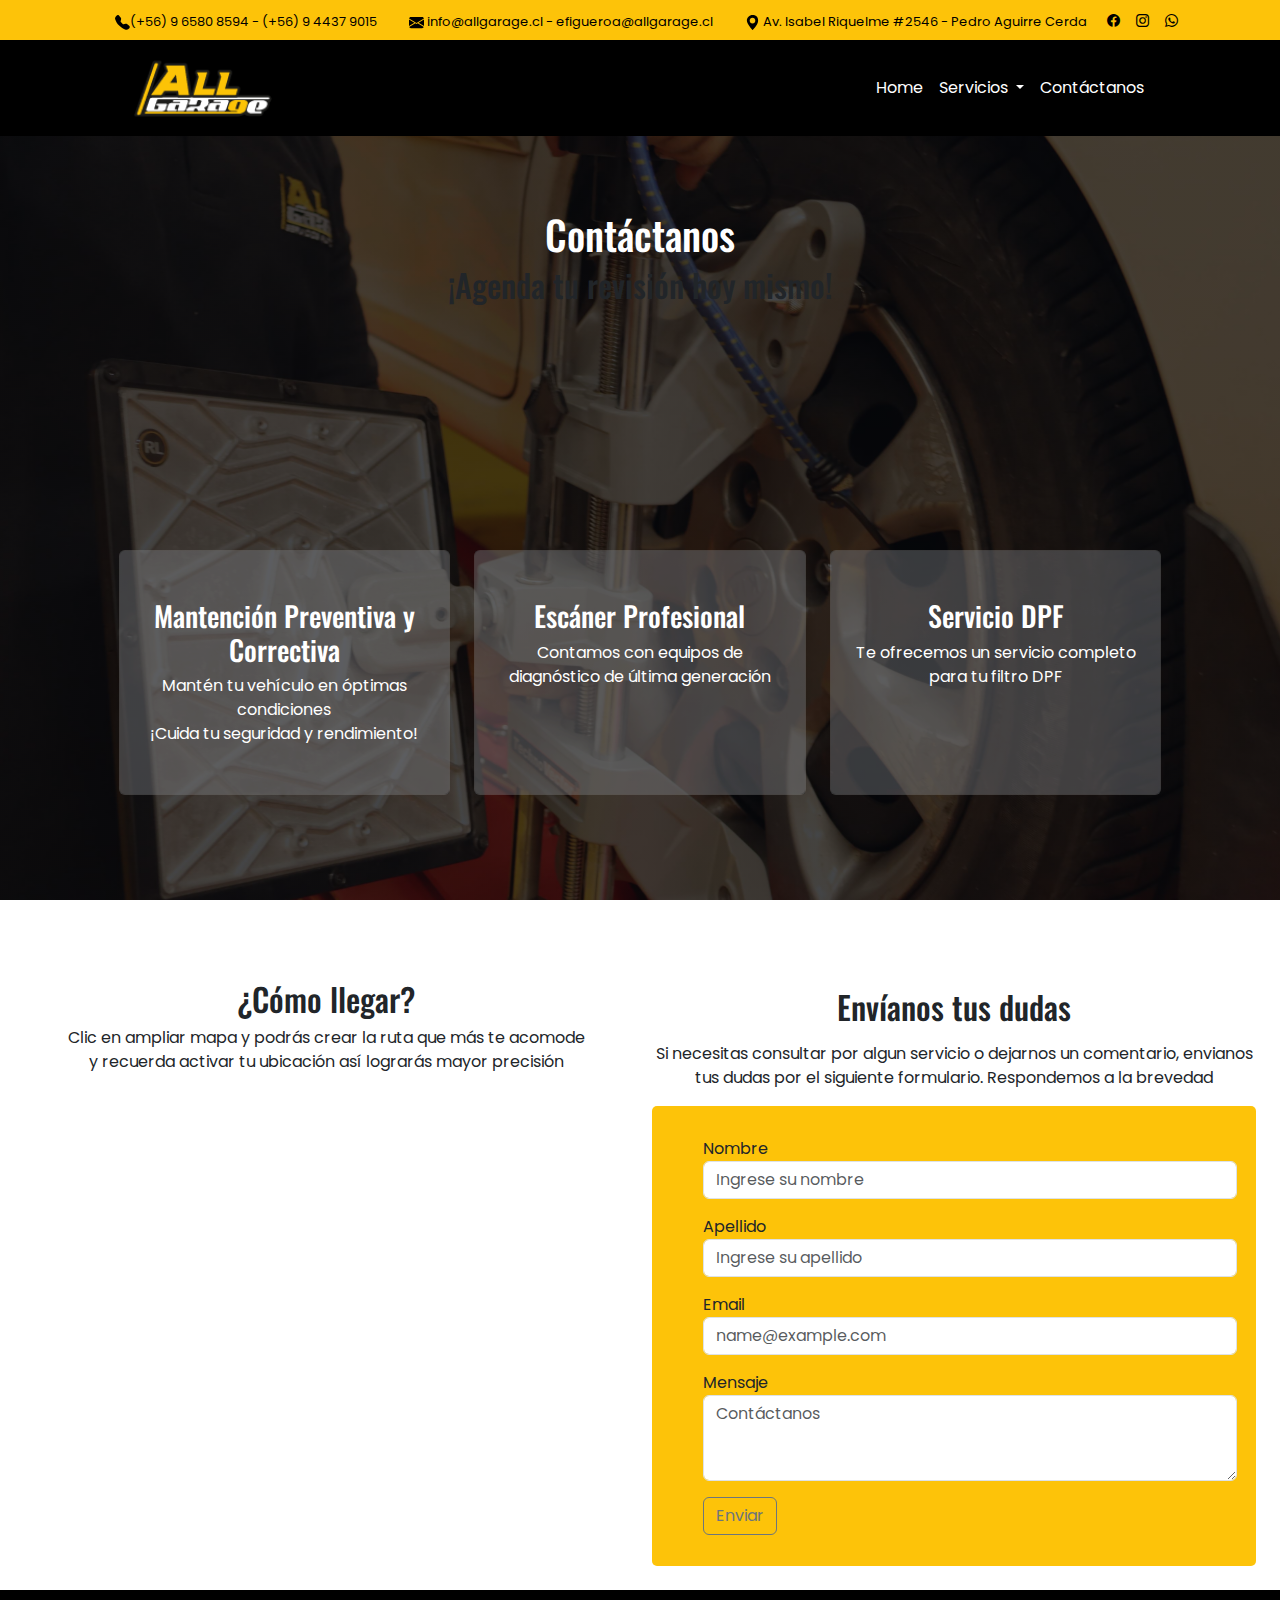
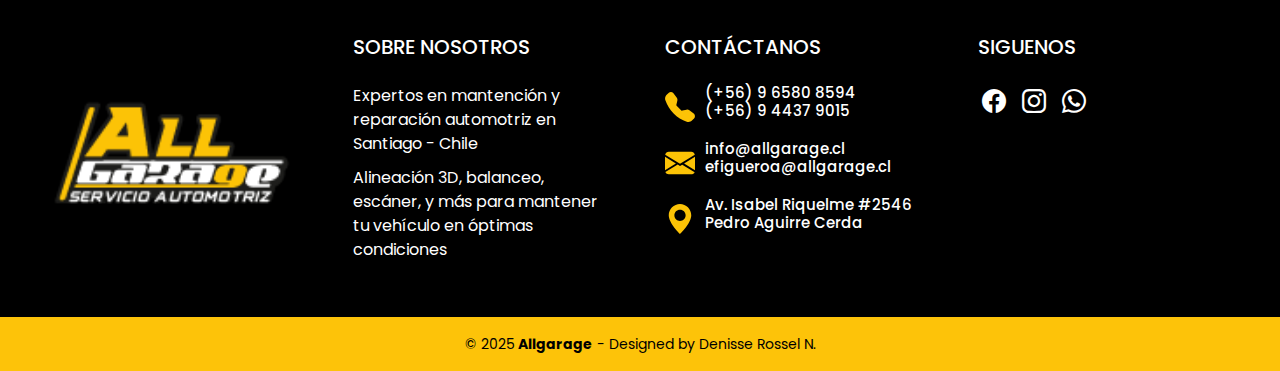
==== contacto.html @ 76bb27d2 "Subiendo nuevo proyecto de Allgarage" ====
<!DOCTYPE html>
<html lang="en">
<head>
    <meta charset="UTF-8">
    <meta name="viewport" content="width=device-width, initial-scale=1.0">
    <title>Contáctanos</title>
    <link rel="icon" type="img.png" href="assets/img/Allgarage_favicon.svg">
    <meta name="author" content="AllGarage">
    <meta name="description" content="Allgarage taller mecánico automotriz ubicado en Santiago">
    <!-- Google Tag Manager -->
<script>(function(w,d,s,l,i){w[l]=w[l]||[];w[l].push({'gtm.start':
  new Date().getTime(),event:'gtm.js'});var f=d.getElementsByTagName(s)[0],
  j=d.createElement(s),dl=l!='dataLayer'?'&l='+l:'';j.async=true;j.src=
  'https://www.googletagmanager.com/gtm.js?id='+i+dl;f.parentNode.insertBefore(j,f);
  })(window,document,'script','dataLayer','GTM-NKWW4ZCL');</script>
  <!-- End Google Tag Manager -->
    <link href="https://cdn.jsdelivr.net/npm/bootstrap@5.3.3/dist/css/bootstrap.min.css" rel="stylesheet" integrity="sha384-QWTKZyjpPEjISv5WaRU9OFeRpok6YctnYmDr5pNlyT2bRjXh0JMhjY6hW+ALEwIH" crossorigin="anonymous">
    <link href="assets/css/bootstrap.css">
    <link rel="stylesheet" href="assets/css/main.css">
    <link rel="stylesheet" href="assets/css/mediaQuerie.Tablet.css">
    <link rel="stylesheet" href="assets/css/mediaQuerie.movil.css">
    <link rel="stylesheet" href="assets/css/bootstrap.min.css">
    <link href="https://cdn.jsdelivr.net/npm/bootstrap@5.3.2/dist/css/bootstrap.min.css" rel="stylesheet" integrity="sha384-T3c6CoIi6uLrA9TneNEoa7RxnatzjcDSCmG1MXxSR1GAsXEV/Dwwykc2MPK8M2HN" crossorigin="anonymous">
    <script src="https://cdn.jsdelivr.net/npm/bootstrap@5.3.2/dist/js/bootstrap.bundle.min.js" integrity="sha384-C6RzsynM9kWDrMNeT87bh95OGNyZPhcTNXj1NW7RuBCsyN/o0jlpcV8Qyq46cDfL" crossorigin="anonymous"></script>
    <link rel="stylesheet" href="https://cdn.jsdelivr.net/npm/bootstrap-icons@1.11.3/font/bootstrap-icons.min.css">
    <meta name="keywords" class="Servicio automotriz, ofrecemos Limpieza de DPF, Alineación 3D y Balanceo, Reprogramación ECU o Chiptuning chip tuning, Scaner profesional, entre otros.">
    <link rel="stylesheet" href="assets/php/src/PHPMailer.php">
  <!-- Google tag (gtag.js) -->
<script async src="https://www.googletagmanager.com/gtag/js?id=G-WPNHR7C08N"></script>
<script>
  window.dataLayer = window.dataLayer || [];
  function gtag(){dataLayer.push(arguments);}
  gtag('js', new Date());

  gtag('config', 'G-WPNHR7C08N');
</script>
  </head>
  
<body>
  <!-- Google Tag Manager (noscript) -->
<noscript><iframe src="https://www.googletagmanager.com/ns.html?id=GTM-NKWW4ZCL"
  height="0" width="0" style="display:none;visibility:hidden"></iframe></noscript>
  <!-- End Google Tag Manager (noscript) -->
    <!----------------------------------------------------NAVBAR-->
<div class="container_nav fixed-top">

  <div class="B-top-item d-none d-md-none d-xl-block d-xxl-block">

    <ul class="nav justify-content-center">
      <li class="nav-item mt-1">
        <a class="nav-link" aria-current="page">
          <img src="assets/img/telephone-fillB.svg" alt="telefono">(+56) 9 6580 8594 - (+56) 9 4437 9015</a>
      </li>
      <li class="nav-item mt-1">
        <a class="nav-link">
          <img src="assets/img/envelope-fillB.svg" alt="correo">
        info@allgarage.cl - efigueroa@allgarage.cl</a>
      </li>
      <li class="nav-item mt-1">
        <a class="nav-link" href="https://maps.app.goo.gl/nW23fuXkYEYeWGDw7" rel="noopener" target="_blank">
          <img src="assets/img/geo-alt-fillB.svg" alt="Ubicación">
        Av. Isabel Riquelme #2546 - Pedro Aguirre Cerda</a>
      </li>
      <li class="nav-item mt-2">

          <a href="https://www.facebook.com/profile.php?id=61557635230099" class="bi-facebook m-1" alt="logo facebook" rel="noopener" target="_blank"></a>
          <a href="https://www.instagram.com/allgarage.cl/" target="_blank" class="bi-instagram m-2" alt="logo instagram" rel="noopener"></a>
          <a href="https://api.whatsapp.com/send?phone=56965808594&text=Hola,%20necesito%20ser%20contactado." rel="noopener" target="_blank" class="bi-whatsapp m-1" alt="logo whatsapp"></a>

      </li>
    </ul>

  </div>
  
    <nav class="navbar navbar-expand-lg" data-bs-theme="dark">

          <a class="navbar-brand" href="/">
          <img src="assets/img/Allgarage-web1.png" alt="logo AllGarage">
          </a>
          <button class="navbar-toggler" type="button" data-bs-toggle="collapse" data-bs-target="#navbarSupportedContent" aria-controls="navbarSupportedContent" aria-expanded="false" aria-label="Toggle navigation">
            <span class="navbar-toggler-icon"></span>
          </button>

          <div class="collapse navbar-collapse" id="navbarSupportedContent">
            <ul class="navbar-nav ms-md-auto mb-2 mb-lg-0">
              <li class="nav-item">
                <a class="nav-link active" text-warning aria-current="page" href="/">Home</a>
              </li>

              <li class="nav-item dropdown"> 
                <a class="nav-link active dropdown-toggle" href="" role="button" data-bs-toggle="dropdown" aria-expanded="false">
                 Servicios
                </a> 
                <ul class="dropdown-menu">
                 <li><a class="dropdown-item" href="servicio-dpf">Servicio DPF</a></li>
                 <li><a class="dropdown-item" href="servicio-reprogramacion-ecu">Reprogramación ECU</a></li>
                 <li><a class="dropdown-item" href="diagnostico-con-escaner-profesional-multimarcas">Escáner Profesional</a></li>
                 <li><a class="dropdown-item" href="balanceo-y-alineacion">Balanceo y Alineación</a></li>
                </ul>
              </li>
             
              <li class="nav-item">
                <a class="nav-link active" aria-current="page" href="contacto">Contáctanos</a>
              </li>
            </ul>
          </div>

    </nav>
</div>

<!-------------------------------------------------------HERO SECTION-->

<header class="headerCONT">

  <main id="headerTOP_Cont" class="d-flex flex-column align-items-center">

    <div class="InfoTOP_Cont">
      <div class="txt_head_Cont">
        <h1 class="text-white">Contáctanos</h1>
        <h2>¡Agenda tu revisión hoy mismo!</h2>
      </div>
    </div>
  
    <div class="InfoCARD_Cont row justify-content-center col-12 col-md-10">

        <div class="col-lg-4 col-md-12 mb-3 d-flex justify-content-center">
          <div class="card bg-light bg-opacity-25 w-100">
            <div class="card-body text-bg-dark py-5">
              <h3 class="card-title">Mantención Preventiva y Correctiva</h3>
              <p class="card-text">Mantén tu vehículo en óptimas condiciones <br> ¡Cuida tu seguridad y rendimiento! </p>
            </div>
          </div>
        </div>
    
        <div class="col-lg-4 col-md-12 mb-3 d-flex justify-content-center">
          <div class="card bg-light bg-opacity-25 w-100">
            <div class="card-body text-bg-dark py-5">
              <h3 class="card-title">Escáner Profesional</h3>
              <p class="card-text">Contamos con equipos de diagnóstico de última generación</p>
            </div>
          </div>
        </div>
    
        <div class="col-lg-4 col-md-12 mb-3 d-flex justify-content-center">
          <div class="card bg-light bg-opacity-25 w-100">
            <div class="card-body text-bg-dark py-5">
              <h3 class="card-title">Servicio DPF</h3>
              <p class="card-text">Te ofrecemos un servicio completo para tu filtro DPF</p>
            </div>
          </div>
        </div>

    </div>

  </main>

</header>

<!----------------------------------------------------------------------------------------UBICACIÓN-->
<section class="pt-5">
    <div id="Ubicacion" class="m-4">
    
         <div class="container_section">
            <div class="row">
    
                <div class="col-md-6 col-sm-12">
                  <div class="container-maps">
                    <h2 class="text-center my-2">¿Cómo llegar?</h2>
                    <p class="text-center">Clic en ampliar mapa y podrás crear la ruta que más te acomode <br>
                    y recuerda activar tu ubicación así lograrás mayor precisión</p>
                    <div class="maps p-3">
                      <iframe src="https://www.google.com/maps/embed?pb=!1m18!1m12!1m3!1d3327.9351817216716!2d-70.67216572426241!3d-33.47703829887447!2m3!1f0!2f0!3f0!3m2!1i1024!2i768!4f13.1!3m3!1m2!1s0x9662c5004976fbad%3A0x43232a59af3c71b3!2sAllgarage!5e0!3m2!1ses-419!2scl!4v1740490247989!5m2!1ses-419!2scl" width="100%" height="400" style="border:0;" allowfullscreen="" loading="lazy" referrerpolicy="no-referrer-when-downgrade"></iframe>
                    </div>
                  </div>
                </div>
             
                <div class="col-md-6 col-sm-12">
                  <div class="container-form">
                    <h2 class="text-center m-3">Envíanos tus dudas</h2>
                  <p class="text-center">Si necesitas consultar por algun servicio o dejarnos un comentario, envianos tus dudas por el siguiente formulario.
                  Respondemos a la brevedad</p>
                  <form id="form_datos" name="contacto" action="send.php" method="post">
                    <div class="form-group col-md-12 m-3">
                      <label for="nombre">Nombre</label>
                      <input id="name" type="text" class="form-control" name="name" placeholder="Ingrese su nombre" required maxlength="45">
                    </div>
                    <div class="form-group col-md-12 m-3">
                      <label for="apellido">Apellido</label>
                      <input type="text" class="form-control" id="apellido" name="apellido" placeholder="Ingrese su apellido" required maxlength="45">
                    </div>
      
                    <div class="form-group col-md-12 m-3">
                      <label for="correo">Email</label>
                      <input type="email" class="form-control" id="correo" name="correo" placeholder="name@example.com" pattern="[a-zA-Z0-9_]+([.][a-zA-Z0-9_]+)*@[a-zA-Z0-9_]+([.][a-zA-Z0-9_]+)*[.][a-zA-Z]{1,5}">
                    </div>
      
                    <div class="form-group col-md-12 m-3">
                      <label for="mensaje">Mensaje</label>
                      <textarea class="form-control" id="mensaje" name="mensaje" rows="3" placeholder="Contáctanos"></textarea>
                    </div>
      
                    <div class="form-group col-md-12 m-3">
                      <button type="submit" class="btn btn-outline-secondary btn-block">Enviar</button>
                    </div>
      
                  </form>  

                  </div>
                  
              </div>
  
            </div>
         </div>
    </div>
                       
  </section>


<!------------------------------------------------------------------------------FOOTER-->

<footer>

  <div class="grupo-1">

      <div class="box">
        <figure>
          <a href="/">
            <img src="assets/img/Allgarage-web2.png" alt="Logo Allgarage">
          </a>
        </figure>
      </div>  

      <div class="box">
        <h4 class="text-white text-uppercase">Sobre nosotros</h4>
        <p class="text-white">Expertos en mantención y reparación automotriz en Santiago - Chile</p>
        <p class="text-white"> Alineación 3D, balanceo, escáner, y más para mantener tu vehículo en óptimas condiciones</p>
      </div>
      
      <div class="box">
        <h4 class="text-white text-uppercase">Contáctanos</h4>
        <div class="icon_section">
          <img src="assets/img/telephone-fill.svg" alt="Llamanos">
          <div class="text_container text-white">
            <h5>
              (+56) 9 6580 8594 <br>
              (+56) 9 4437 9015 
            </h5>
          </div> 
        </div>  
   
      <div class="icon_section">
          <img src="assets/img/envelope-fill.svg" alt="Nuestros correos">
          <div class="text_container text-white">
            <h5>
              info@allgarage.cl <br>
              efigueroa@allgarage.cl
            </h5>
          </div> 
      </div>  
    
      <div class="icon_section">
          <img src="assets/img/geo-alt-fill.svg" alt="Nuestra Ubicación">
          <div class="text_container text-white">
            <h5>Av. Isabel Riquelme #2546 Pedro Aguirre Cerda</h5>
          </div> 
      </div>  
    </div>

      <div class="box">
          <div class="icon_rrss text-white">
            <h4>SIGUENOS</h4>
        
            <div class="red-social">
              <a href="https://www.facebook.com/profile.php?id=61557635230099" class="bi-facebook m-1" alt="logo facebook" target="_blank" rel="noopener"></a>
              <a href="https://www.instagram.com/allgarage.cl/" class="bi-instagram m-2" alt="logo instagram" target="_blank" rel="noopener"></a>
              <a href="https://api.whatsapp.com/send?phone=56965808594&text=Hola,%20necesito%20ser%20contactado." rel="noopener" target="_blank" class="bi-whatsapp m-1" alt="logo whatsapp"></a>
            </div>
          </div>
    
        </div>
  
  </div>

  <div class="grupo-2">
    <small>&copy; 2025 <b>Allgarage</b> - Designed by Denisse Rossel N.</small>
  </div>
  

</footer>

    <script src="assets/js/main.js"></script>
    <script src="assets/js/jquery-3.7.1.min.js"></script>
    <script src="https://code.jquery.com/jquery-3.5.1.slim.min.js" integrity="sha384-DfXdz2htPH0lsSSs5nCTpuj/zy4C+OGpamoFVy38MVBnE+IbbVYUew+OrCXaRkfj" crossorigin="anonymous"></script>
    <script src="https://cdn.jsdelivr.net/npm/bootstrap@4.6.0/dist/js/bootstrap.bundle.min.js" integrity="sha384-Piv4xVNRyMGpqkS2by6br4gNJ7DXjqk09RmUpJ8jgGtD7zP9yug3goQfGII0yAns" crossorigin="anonymous"></script>
    <script src="//rum-static.pingdom.net/pa-6658a8f368cac40012000bcb.js" async></script>

</body>


</html>
---- assets/css/main.css ----
@import url('https://fonts.googleapis.com/css2?family=Roboto:ital,wght@0,100;0,300;0,400;0,500;0,700;0,900;1,100;1,300;1,400;1,500;1,700;1,900&display=swap');
@import url('https://fonts.googleapis.com/css2?family=Oswald:wght@600&display=swap');

/***********************************GENERALES*/
body * {
    font-family: 'Poppins', sans-serif;
}

main {
    width: 100%;
    max-width: 80%;
    margin: auto;
}

h1{
    font-family: 'Oswald', sans-serif;
}

h2 {
    font-family: 'Oswald', sans-serif;
}

h3 {
    font-family: 'Oswald', sans-serif;
}

a:hover {
    color:#FDC309 !important;
}

a:active {
    color:#ccc !important;
}

/*************************************NAVEGACIÓN*/

.container_nav {
    background-color: black;
}

.navbar {
    width: 100%;
    max-width: 80%;
    margin: auto; 
}

.collapse ul {
    background-color: #000000;
}

.navbar img {
    width: auto;
    height: 70px;
}

.navbar .navbar-brand {
    width: 40px;
    height: auto;
}

.nav-item .nav-link active {
    color: #FDC309;
}

.B-top-item {
    width: 100%;
    height: 40px;
    background-color: #FDC309;
    list-style: none;
}

.B-top-item img{
    width: 15px;
    height: auto;
}

.B-top-item a{
    color: #000000;
    font-size: small;
}

/*******************************************WHATSAP*/

#whatsapp a{
    text-decoration: none;
  }
  #whatsapp {
      position: fixed;
      bottom: 20px;
      right:20px;
  }
  svg {
      width: 80px;
      display: inline-block;
    vertical-align: middle;
    filter: drop-shadow(0 1px 4px rgba(0,0,0,.4));
  }
  circle {
    fill: #25d366;
  }
  path {
      fill:  #fff;
  }
  #whatsapp a {padding: 20px 0;}
  #whatsapp a::before {
      content: 'Te asesoramos';
      display: inline-block;
      vertical-align: middle;
      padding: 5px 10px;
      margin-right: 10px;
      color: rgba(0, 0, 0, .8);
      background: white;
      border: 1px solid #ccc;
      border-radius: 20px;
      filter: drop-shadow(0 1px 4px rgba(0,0,0,.4));
      transition: .3s ease;
      opacity: 0;
  }
  #whatsapp:hover a::before {opacity: 1;}

/*******************************************FOOTER*/

footer {
    background-color: #000000;
    width: 100%;
    height: auto;
}

footer .icon_section img {
    width: 30px;
    height: auto;
}

footer .grupo-1 {
    width: 100%;
    max-width: 1200px;
    margin: auto;
    display: grid;
    grid-template-columns: repeat(4, 1fr);
    grid-gap: 50px;
    padding: 45px 0;
}

footer .grupo-1 .box figure {
    width: 100%;
    height: 100%;
    display: flex;
    justify-content: center;
    align-items: center;
}

footer .grupo-1 .box figure img {
    width: 250px;
}

footer .box h4 {
    margin-bottom: 25px;
    font-size: 20px;
}

footer .box p {
    margin-bottom: 10px;
}

footer .grupo-1 .box .icon_section {
    display: flex;
    margin-bottom: 10px;
}

footer .grupo-1 .box .icon_section img {
    margin-right: 10px;
}

footer .grupo-1 .box .text_container h5 {
    margin-bottom: 10px;
    font-size: 15px;
}

footer .grupo-2 {
    background-color: #FDC309;
    padding: 15px 10px;
    text-align: center;
    color: #000000;
}

footer .bi-facebook {
    color: #ffffff;
    font-size: x-large;
}

footer .bi-instagram {
    color: #ffffff;
    font-size: x-large;
}

footer .bi-whatsapp {
    color: #ffffff;
    font-size: x-large;
}

/**/
/**/
/*********************************HOME***************************************************/
/**/
/**/

/********************************HERO SECTION*/

.header {
    width: 100%;
    height: auto;
    background-image: linear-gradient(rgba(5, 7, 12, 0.75), rgba(5, 7, 12, 0.75)), url(../img/Launch.jpg);
    opacity: 1;
    height: 900px;
    background-size: cover;
    background-position: center;
    background-repeat: no-repeat;
    background-attachment: fixed;
}

#headerTOP {
    display: flex;
    align-items: center;
}

.InfoTOP {
    position: absolute;
    text-align: center;
    top: 200px;
    margin: 10px auto; 
}

.txt_head h1 {
    font-size: 80px;
}

.txt_head h2 {
    font-size: 60px;
    color: #FDC309;
}

.btn btn-outline-light {
    font-size: 150px;
}

.InfoCARD {
    position: absolute;
    top: 550px;
    text-align: center;
}

/*****************************************DESTACADOS*/

#Destacados {
    width: 100%;
}

.container-fluid {
    background-color: #000000;
}

/*****************************************CARDS*/

.card img {
    width: 100%;
    transition: all 300ms;
}

.card img:hover {
    transform: scale(1.15);
}

.card-body {
    text-align: center;
}


/*****************************************SECTION SMOTH*/
.smoth {
    background-color: #950C00;
}

.smoth .card {
    border-style: none;
    background-color: #FDC309;
    width: 100%;
    max-width: 80%;
    margin: auto;
}

.smoth img {
    width: 400px;
    height: auto;
}

/******************************************FORM*/

input .placeholder {
    color: rgb(223, 221, 221);
}

.warnings {
    width: 200px;
    text-align: center;
    margin: auto;
    color: red;
    padding-top: 20px;
}

/*+++++++++++++++++++++++++++++++++++++++++CAROUSEL*/
  
.carousel img {
    width: 200px;
    height: auto;
    align-items: center;
}

/**/
/**/
/******************************************************SERVICES***************************************************/
/**/
/**/

/**********************************************************HERO SECTION******************************************/

.headerSERV {
    width: 100%;
    height: 900px;
    background-color: #FDC309;
}

#ServiciosTOP {
    width: 80%;
    height: auto;
}

.Titulo_container {
    position: absolute;
    text-align: center;
    top: 180px;
    margin: 10px auto; 
}

.titulo h1{
    font-size: 80px;
}

.titulo h2{
    font-size: 60px;
}

.card_services {
    position: absolute;
    top: 300px;
    display: flex;
}

.card-img-top {
    box-shadow: 0 0 10px rgba(0, 0, 0, .5);
}

/********************************************************DESTACADOS***********************************/

.bento-grid {
    display: grid;
    gap: 10px;
    grid-template-columns: repeat(3, 1fr);
    grid-template-rows: repeat(4, 200px);
}

.service-card {
    position: relative;
    overflow: hidden;
    border-radius: 10px;
    transition: transform 0.3s ease-in-out;
}

.service-card img {
    width: 100%;
    height: 100%;
    object-fit: cover;
    opacity: 0.8;
    transition: opacity 0.3s ease-in-out;
}

.service-card:hover {
    transform: scale(1.05);
}

.service-card:hover img {
    opacity: 1;
}

.service-info {
    position: absolute;
    bottom: 10px;
    left: 10px;
    color: white;
    font-size: 18px;
    font-weight: bold;
    background: rgba(0, 0, 0, 0.6);
    padding: 5px 10px;
    border-radius: 5px; 
    }

.service-info-nuevo {
    position: absolute;
    bottom: 15px;
    left: 10px;
    color: greenyellow;
    font-size: 10px;
    background: rgba(0, 0, 0, 0.6);
    padding: 5px 10px;
    border-radius: 5px;
}    

/*Destacados*/
.service-card:nth-child(1), 
.service-card:nth-child(4),
.service-card:nth-child(5),
.service-card:nth-child(8){
    grid-column: span 2;
}

/**********************************************************AGENDAMIENTO****************************************************/

#agendamiento {
    width: 100%;
    height: 850px;
    background-color: #950C00;
}

/**/
/**/
/*********************************************************CONTACTO*****************************************************/
/**/
/**/

/********************************HERO SECTION*/

.headerCONT {
    width: 100%;
    height: auto;
    background-image: linear-gradient(rgba(5, 7, 12, 0.75), rgba(5, 7, 12, 0.75)), url(../img/Balanceo1.jpg);
    opacity: 1;
    height: 900px;
    background-size: cover;
    background-position: center;
    background-repeat: no-repeat;
    background-attachment: fixed;
}

#headerTOP {
    display: flex;
    align-items: center;
}

.InfoTOP_Cont {
    position: absolute;
    text-align: center;
    top: 200px;
    margin: 10px auto; 
}

.txt_head h1 {
    font-size: 80px;
}

.txt_head h2 {
    font-size: 60px;
}

.InfoCARD_Cont {
    position: absolute;
    top: 550px;
    text-align: center;
}

/**********************************************************UBICACION******************************************/

#ubicacion {
    width: 100%;
    height: 800px;
}

#form_datos {
    background-color: #FDC309;
    padding: 15px 35px;
    border-radius: 5px;
    align-items: center;
}
---- assets/css/mediaQuerie.Tablet.css ----
@import url('https://fonts.googleapis.com/css2?family=Roboto:ital,wght@0,100;0,300;0,400;0,500;0,700;0,900;1,100;1,300;1,400;1,500;1,700;1,900&display=swap');
@import url('https://fonts.googleapis.com/css2?family=Poppins:ital,wght@0,100;0,200;0,300;0,400;0,500;0,600;0,700;0,800;0,900;1,100;1,200;1,300;1,400;1,500;1,600;1,700;1,800;1,900&display=swap');

@media (max-width: 768px){


    /*********************************************************/
    /**********************TABLET*****************************/

    main {
        width: 100%;
        margin: auto;
    }

    /*********************HERO SECTION************************/

    .header {
        background-image: linear-gradient(rgba(5, 7, 12, 0.75), rgba(5, 7, 12, 0.75)), url(../img/Balanceo1.jpg);
        opacity: 1;
        width: 100%;
        height: 1200px;
        background-size: cover;
        background-position: center;
        background-repeat: no-repeat;
        background-attachment: fixed;
    }
    
    #headerTOP {
        display: flex;
        align-items: center;
    }

    .InfoTOP {
        position: absolute;
        text-align: center;
        top: 150px;
        margin: 10px auto;
    }
    
    .txt_head h1 {
        font-size: 60px;
    }
    
    .txt_head h2 {
        font-size: 40px;
        color: #FDC309;
    }
    
    .btn btn-outline-light {
        font-size: 100px;
    }
   
    .InfoCARD {
       /* position: absolute;*/
        box-sizing: border-box;
        top: 580px;
        text-align: center;
    }

    /*******************************************FOOTER*/

footer {
    background-color: #000000;
    width: 100%;
    height: auto;
}

footer .icon_section img {
    width: 30px;
    height: auto;
}

footer .grupo-1 {
    width: 90%;
    grid-template-columns: repeat(1, 1fr);
    grid-gap: 30px;
    padding: 35px 0;
}

footer .grupo-2 {
    background-color: #FDC309;
    padding: 15px 10px;
    text-align: center;
    color: #000000;
}

footer .bi-facebook {
    color: #ffffff;
    font-size: x-large;
}

footer .bi-instagram {
    color: #ffffff;
    font-size: x-large;
}

footer .bi-whatsapp {
    color: #ffffff;
    font-size: x-large;
}

/**/
    /**/
    /*********************************************************SERVICIOS**************************************/
    /**/
    /**/

    /**********************************************************HERO SECTION******************************************/

    .headerSERV {
        width: 100%;
        height: 2300px;
        background-color: #FDC309;
    }
    
    #ServiciosTOP {
        width: 80%;
        height: auto;
    }
    
    .Titulo_container {
        position: absolute;
        text-align: center;
        top: 180px;
        margin: 10px auto; 
    }
    
    .titulo h1{
        font-size: 80px;
    }
    
    .titulo h2{
        font-size: 60px;
    }
    
    .card_services {
        position: absolute;
        top: 300px;
        display: flex;
    }
    
    .card-img-top {
        box-shadow: 0 0 10px rgba(0, 0, 0, .5);
    }

    /********************************************************DESTACADOS***********************************/

    .bento-grid {
        grid-template-columns: repeat(2, 1fr);
        grid-template-rows: auto;
    }
    
    .service-card:nth-child(1), 
    .service-card:nth-child(4),
    .service-card:nth-child(5),
    .service-card:nth-child(8){
        grid-column: span 1;
    }

    /**/
    /**/
    /*********************************************************CONTACTO*****************************************************/
    /**/
    /**/

    /********************************HERO SECTION*/

    .headerCONT {
        background-image: linear-gradient(rgba(5, 7, 12, 0.75), rgba(5, 7, 12, 0.75)), url(../img/Balanceo1.jpg);
        opacity: 1;
        width: 100%;
        height: 1100px;
        background-size: cover;
        background-position: center;
        background-repeat: no-repeat;
        background-attachment: fixed;
    }

    #headerTOP_Cont {
        display: flex;
        align-items: center;
    }

    .InfoTOP_Cont {
        position: absolute;
        text-align: center;
        top: 180px;
        margin: 10px auto; 
    }

    .txt_head_Cont h1 {
        font-size: 70px;
    }

    .txt_head_Cont h2 {
        color: #FDC309;
        font-size: 50px;
    }

    .InfoCARD_Cont {
        position: absolute;
        top: 450px;
        text-align: center;
    }

}
---- assets/css/mediaQuerie.movil.css ----
@import url('https://fonts.googleapis.com/css2?family=Roboto:ital,wght@0,100;0,300;0,400;0,500;0,700;0,900;1,100;1,300;1,400;1,500;1,700;1,900&display=swap');
@import url('https://fonts.googleapis.com/css2?family=Poppins:ital,wght@0,100;0,200;0,300;0,400;0,500;0,600;0,700;0,800;0,900;1,100;1,200;1,300;1,400;1,500;1,600;1,700;1,800;1,900&display=swap');

@media (max-width: 480px){


    /*********************************************************/
    /**********************MOVIL*****************************/

    main {
        width: 100%;
    }

    h5 {
        font-size: x-large;
    }


    /*********************HERO SECTION************************/
    
    .header {
        background-image: linear-gradient(rgba(5, 7, 12, 0.75), rgba(5, 7, 12, 0.75)), url(../img/Launch.jpg); /*Para lograr que la imágen este opaca*/
        opacity: 1;
        width: 100%;
        height: 1000px;
        background-size: cover;
        background-position: center;
        background-repeat: no-repeat;
        background-attachment: scroll;
    }

    #headerTOP {
        display: flex;
        align-items: center;
    }
    
    .InfoTOP {
        position: absolute;
        text-align: center;
        top: 110px;
        margin: 10px auto;
    }
    
    .txt_head h1 {
        font-size: 40px;
    }
    
    .txt_head h2 {
        font-size: 20px;
        color: #FDC309;
    }
    
    .btn btn-outline-light {
        font-size: 100px;
    }
  
    .InfoCARD {
        position: absolute;
        top: 400px;
        text-align: center;
    }

    /**/
    /**/
    /*********************************************************SERVICIOS**************************************/
    /**/
    /**/

    /**********************************************************HERO SECTION******************************************/

.headerSERV {
    width: 100%;
    height: 1800px;
    background-color: #FDC309;
}

#ServiciosTOP {
    width: 80%;
    height: auto;
}

.Titulo_container {
    position: absolute;
    text-align: center;
    top: 150px;
    margin: 10px auto; 
}

.titulo h1{
    font-size: 80px;
}

.titulo h2{
    font-size: 60px;
}

.card_services {
    position: absolute;
    top: 300px;
    display: flex;
}

.card-img-top {
    box-shadow: 0 0 10px rgba(0, 0, 0, .5);
}

/******************************************************DESTACADOS***************************************************/

.bento-grid {
    grid-template-columns: 1fr;
}

/**/
    /**/
    /*********************************************************CONTACTO*****************************************************/
    /**/
    /**/

    /********************************HERO SECTION*/

    .headerCONT {
        background-image: linear-gradient(rgba(5, 7, 12, 0.75), rgba(5, 7, 12, 0.75)), url(../img/Balanceo1.jpg);
        opacity: 1;
        width: 100%;
        height: 1100px;
        background-size: cover;
        background-position: center;
        background-repeat: no-repeat;
        background-attachment: fixed;
    }

    #headerTOP_Cont {
        display: flex;
        align-items: center;
    }

    .InfoTOP_Cont {
        position: absolute;
        text-align: center;
        top: 180px;
        margin: 10px auto; 
    }

    .txt_head_Cont h1 {
        font-size: 50px;
    }

    .txt_head_Cont h2 {
        color: #FDC309;
        font-size: 40px;
    }

    .InfoCARD_Cont {
        position: absolute;
        top: 450px;
        text-align: center;
    }

}
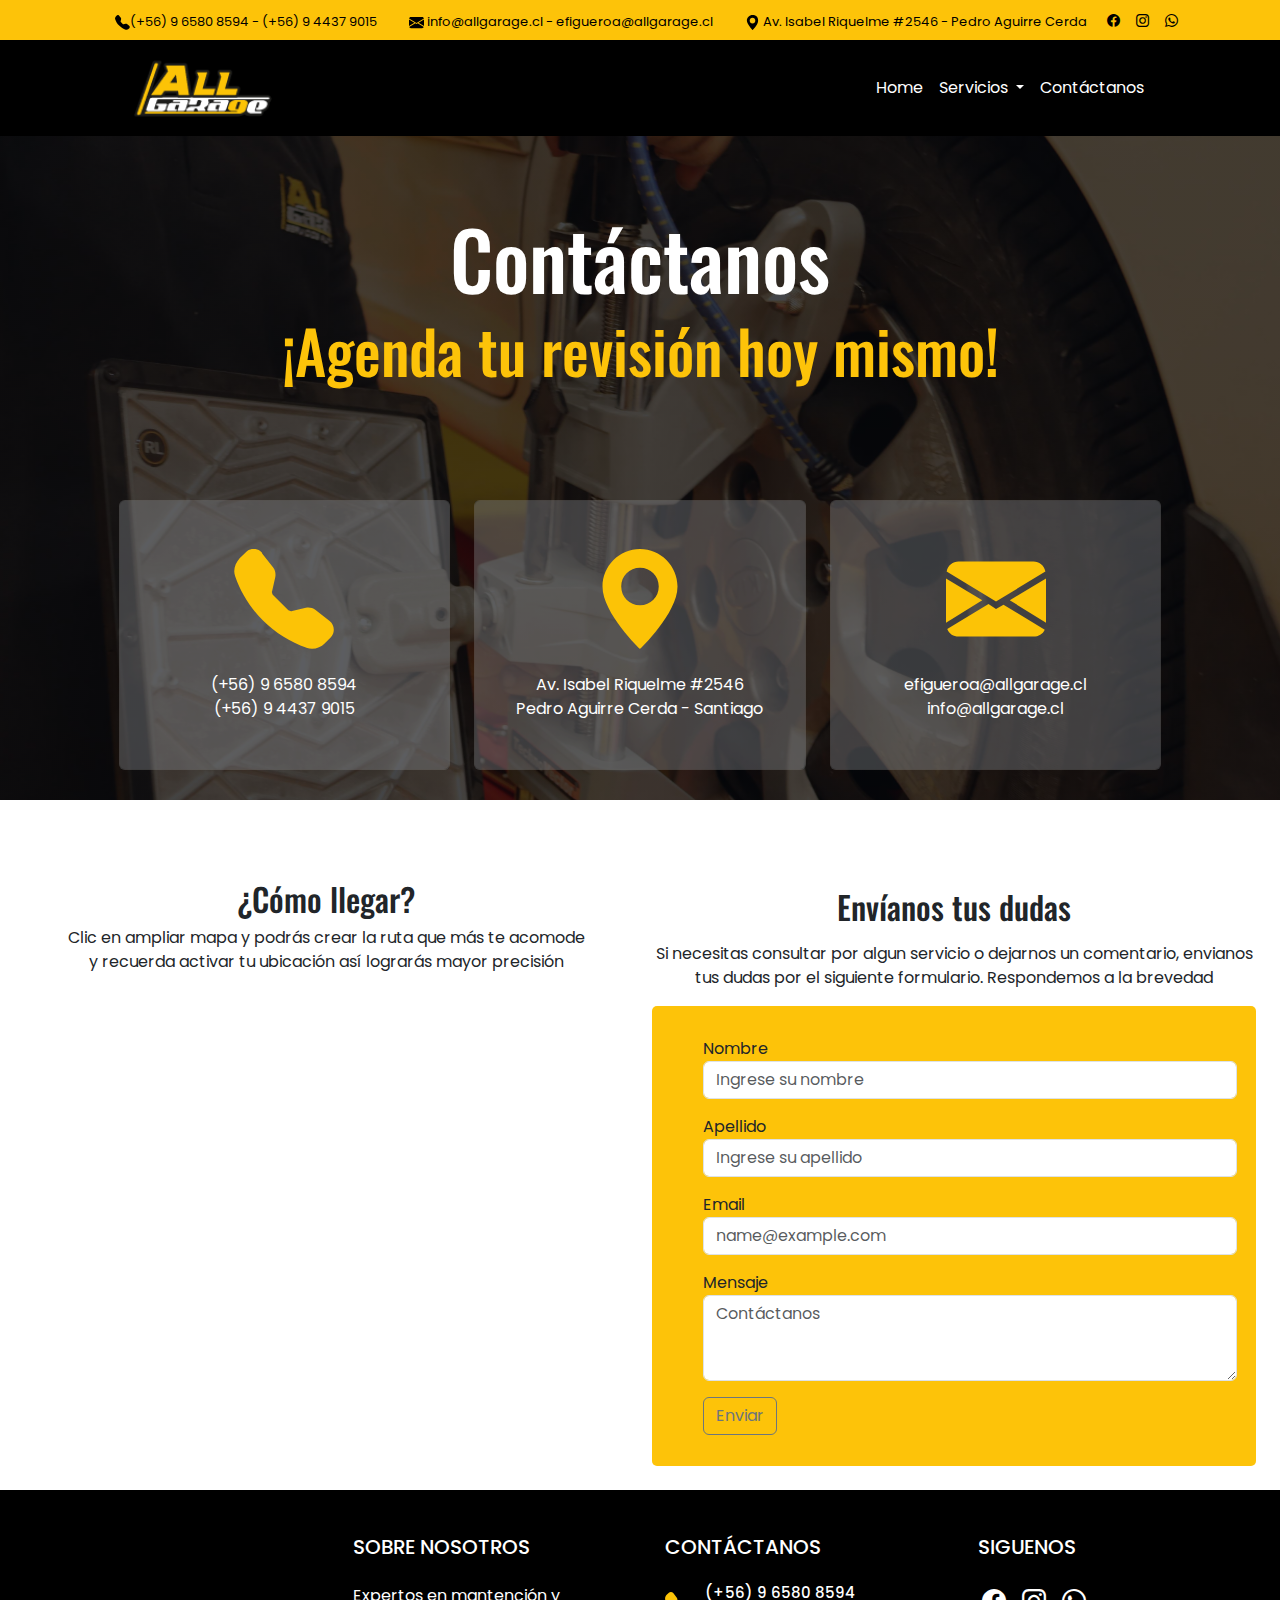
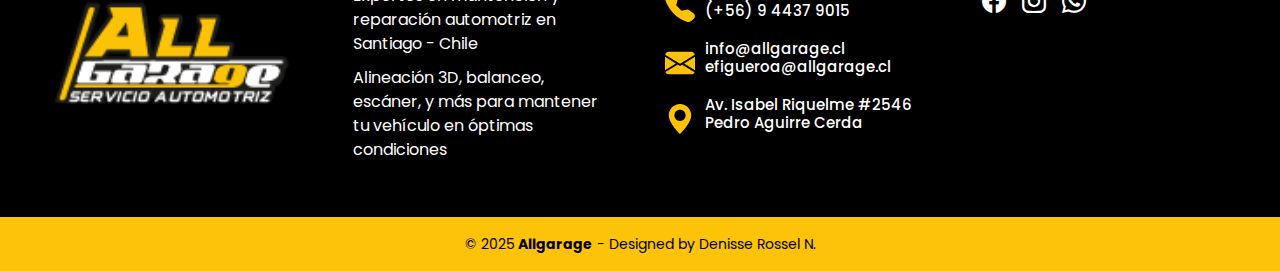
==== commit 0f2f81e8: "subiendo los cambios" ====
--- a/contacto.html
+++ b/contacto.html
@@ -120,32 +120,38 @@
         <h2>¡Agenda tu revisión hoy mismo!</h2>
       </div>
     </div>
-  
+ 
     <div class="InfoCARD_Cont row justify-content-center col-12 col-md-10">
 
-        <div class="col-lg-4 col-md-12 mb-3 d-flex justify-content-center">
+        <div class="col-lg-4 col-md-12 mb-3 d-flex">
           <div class="card bg-light bg-opacity-25 w-100">
-            <div class="card-body text-bg-dark py-5">
-              <h3 class="card-title">Mantención Preventiva y Correctiva</h3>
-              <p class="card-text">Mantén tu vehículo en óptimas condiciones <br> ¡Cuida tu seguridad y rendimiento! </p>
+            <div class="card-body-icon text-bg-dark py-5">
+              <img src="assets/img/telephone-fill.svg" alt="">
+              <div>
+                <p class="card-text mt-4">(+56) 9 6580 8594 <br> (+56) 9 4437 9015</p>
+              </div>
             </div>
           </div>
         </div>
     
-        <div class="col-lg-4 col-md-12 mb-3 d-flex justify-content-center">
+        <div class="col-lg-4 col-md-12 mb-3 d-flex">
           <div class="card bg-light bg-opacity-25 w-100">
-            <div class="card-body text-bg-dark py-5">
-              <h3 class="card-title">Escáner Profesional</h3>
-              <p class="card-text">Contamos con equipos de diagnóstico de última generación</p>
+            <div class="card-body-icon text-bg-dark py-5">
+              <img src="assets/img/geo-alt-fill.svg" alt="">
+              <div>
+                <p class="card-text mt-4">Av. Isabel Riquelme #2546 <br> Pedro Aguirre Cerda - Santiago</p>
+              </div>
             </div>
           </div>
         </div>
     
-        <div class="col-lg-4 col-md-12 mb-3 d-flex justify-content-center">
+        <div class="col-lg-4 col-md-12 mb-3 d-flex">
           <div class="card bg-light bg-opacity-25 w-100">
-            <div class="card-body text-bg-dark py-5">
-              <h3 class="card-title">Servicio DPF</h3>
-              <p class="card-text">Te ofrecemos un servicio completo para tu filtro DPF</p>
+            <div class="card-body-icon text-bg-dark py-5">
+              <img src="assets/img/envelope-fill.svg" alt="">
+              <div>
+                <p class="card-text mt-4">efigueroa@allgarage.cl <br> info@allgarage.cl</p>
+              </div>
             </div>
           </div>
         </div>
--- a/assets/css/main.css
+++ b/assets/css/main.css
@@ -440,10 +440,9 @@
 
 .headerCONT {
     width: 100%;
-    height: auto;
     background-image: linear-gradient(rgba(5, 7, 12, 0.75), rgba(5, 7, 12, 0.75)), url(../img/Balanceo1.jpg);
     opacity: 1;
-    height: 900px;
+    height: 800px;
     background-size: cover;
     background-position: center;
     background-repeat: no-repeat;
@@ -462,18 +461,23 @@
     margin: 10px auto; 
 }
 
-.txt_head h1 {
+.txt_head_Cont h1 {
     font-size: 80px;
 }
 
-.txt_head h2 {
+.txt_head_Cont h2 {
     font-size: 60px;
+    color: #FDC309;
 }
 
 .InfoCARD_Cont {
     position: absolute;
-    top: 550px;
-    text-align: center;
+    top: 500px;
+    text-align: center;
+}
+
+.card-body-icon img {
+    width: 100px;
 }
 
 /**********************************************************UBICACION******************************************/
--- a/assets/css/mediaQuerie.Tablet.css
+++ b/assets/css/mediaQuerie.Tablet.css
@@ -169,7 +169,7 @@
         background-image: linear-gradient(rgba(5, 7, 12, 0.75), rgba(5, 7, 12, 0.75)), url(../img/Balanceo1.jpg);
         opacity: 1;
         width: 100%;
-        height: 1100px;
+        height: 1400px;
         background-size: cover;
         background-position: center;
         background-repeat: no-repeat;
@@ -203,5 +203,9 @@
         text-align: center;
     }
 
-}
-
+    .card-body-icon img {
+        width: 100px;
+    }
+
+}
+
--- a/assets/css/mediaQuerie.movil.css
+++ b/assets/css/mediaQuerie.movil.css
@@ -122,7 +122,7 @@
         background-image: linear-gradient(rgba(5, 7, 12, 0.75), rgba(5, 7, 12, 0.75)), url(../img/Balanceo1.jpg);
         opacity: 1;
         width: 100%;
-        height: 1100px;
+        height: 1350px;
         background-size: cover;
         background-position: center;
         background-repeat: no-repeat;
@@ -156,4 +156,8 @@
         text-align: center;
     }
 
+    .card-body-icon img {
+        width: 100px;
+    }
+
 }
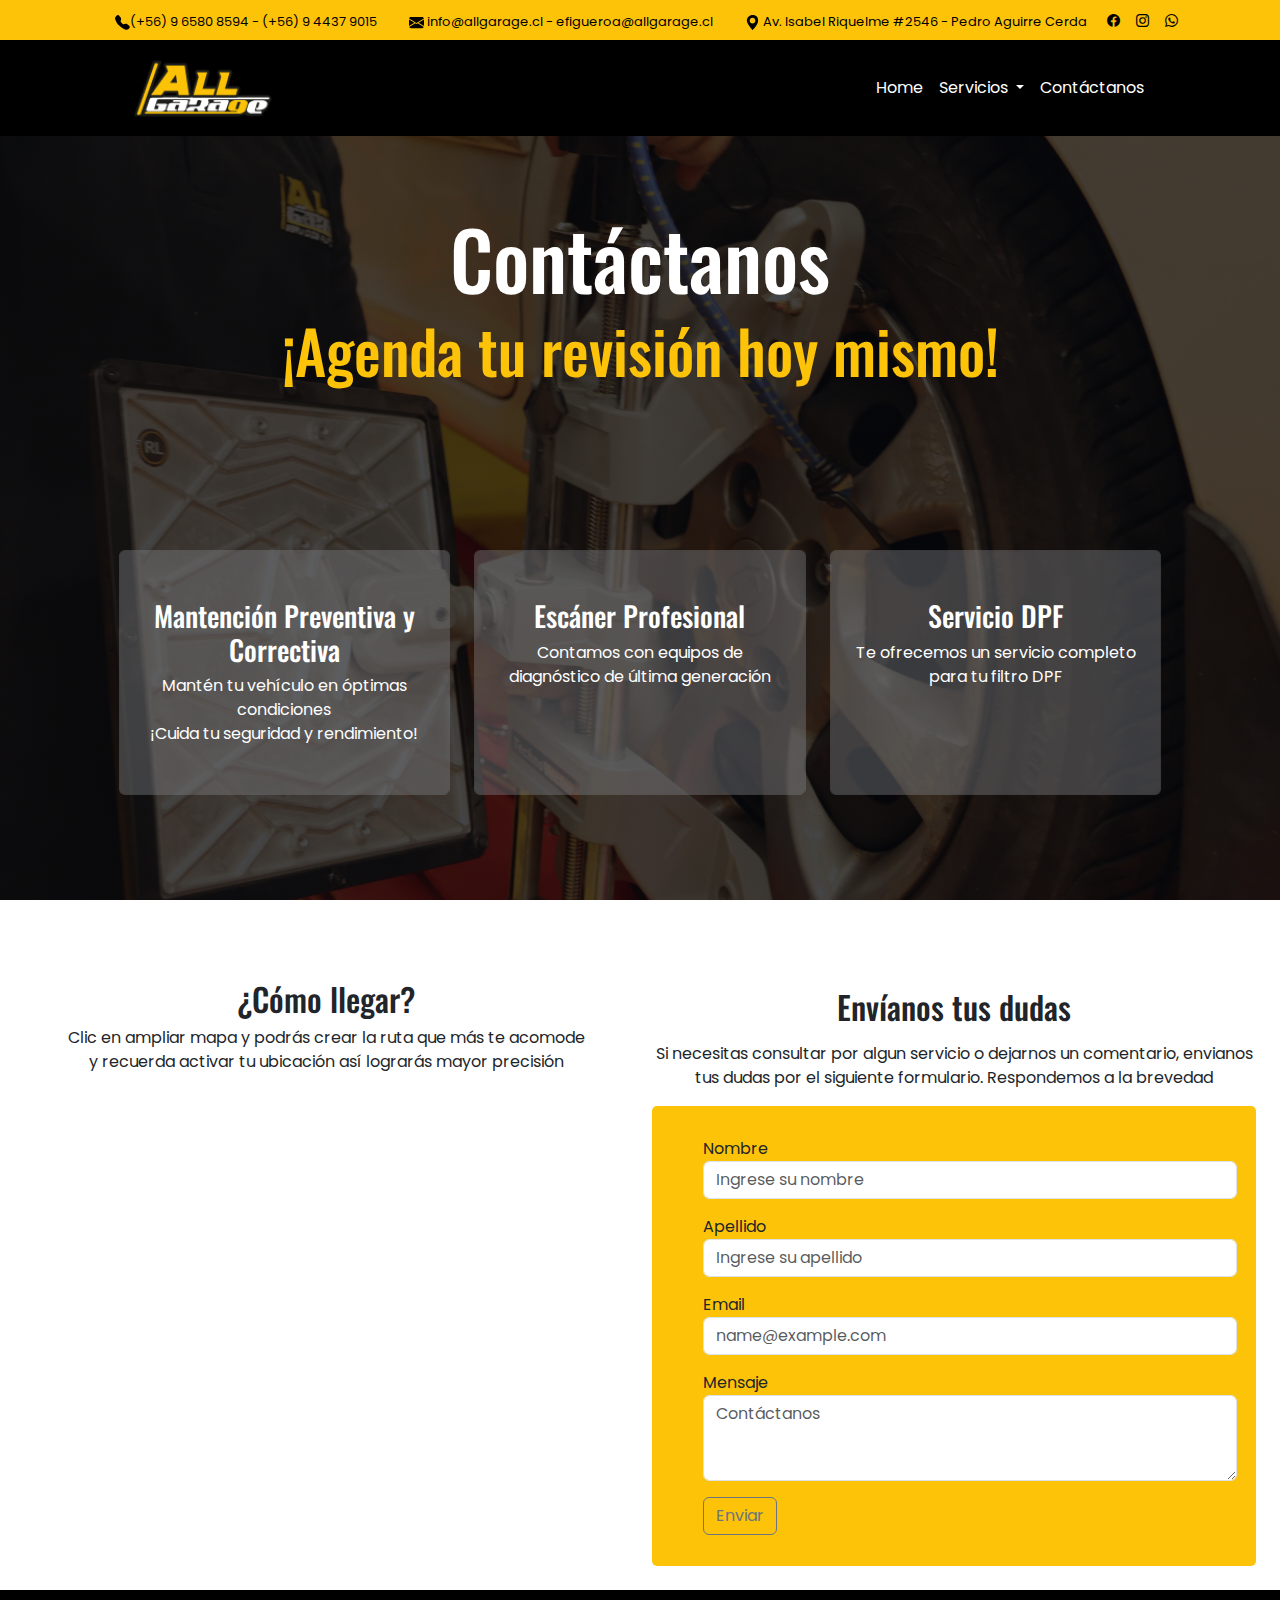
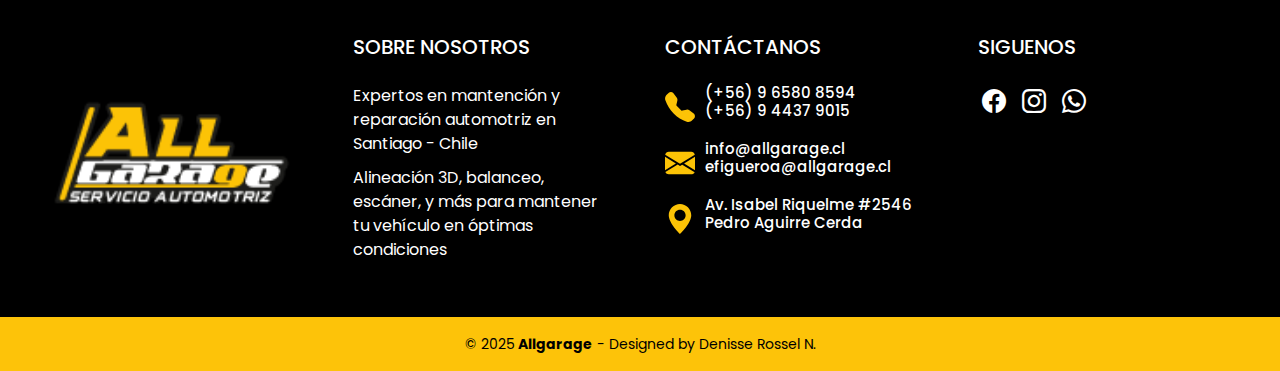
==== commit 4774d8f5: "Subiendo Cambios al repositorio" ====
--- a/contacto.html
+++ b/contacto.html
@@ -123,35 +123,29 @@
  
     <div class="InfoCARD_Cont row justify-content-center col-12 col-md-10">
 
-        <div class="col-lg-4 col-md-12 mb-3 d-flex">
+        <div class="col-lg-4 col-md-12 mb-3 d-flex justify-content-center">
           <div class="card bg-light bg-opacity-25 w-100">
-            <div class="card-body-icon text-bg-dark py-5">
-              <img src="assets/img/telephone-fill.svg" alt="">
-              <div>
-                <p class="card-text mt-4">(+56) 9 6580 8594 <br> (+56) 9 4437 9015</p>
-              </div>
+            <div class="card-body text-bg-dark py-5">
+              <h3 class="card-title">Mantención Preventiva y Correctiva</h3>
+              <p class="card-text">Mantén tu vehículo en óptimas condiciones <br> ¡Cuida tu seguridad y rendimiento! </p>
             </div>
           </div>
         </div>
     
-        <div class="col-lg-4 col-md-12 mb-3 d-flex">
+        <div class="col-lg-4 col-md-12 mb-3 d-flex justify-content-center">
           <div class="card bg-light bg-opacity-25 w-100">
-            <div class="card-body-icon text-bg-dark py-5">
-              <img src="assets/img/geo-alt-fill.svg" alt="">
-              <div>
-                <p class="card-text mt-4">Av. Isabel Riquelme #2546 <br> Pedro Aguirre Cerda - Santiago</p>
-              </div>
+            <div class="card-body text-bg-dark py-5">
+              <h3 class="card-title">Escáner Profesional</h3>
+              <p class="card-text">Contamos con equipos de diagnóstico de última generación</p>
             </div>
           </div>
         </div>
     
-        <div class="col-lg-4 col-md-12 mb-3 d-flex">
+        <div class="col-lg-4 col-md-12 mb-3 d-flex justify-content-center">
           <div class="card bg-light bg-opacity-25 w-100">
-            <div class="card-body-icon text-bg-dark py-5">
-              <img src="assets/img/envelope-fill.svg" alt="">
-              <div>
-                <p class="card-text mt-4">efigueroa@allgarage.cl <br> info@allgarage.cl</p>
-              </div>
+            <div class="card-body text-bg-dark py-5">
+              <h3 class="card-title">Servicio DPF</h3>
+              <p class="card-text">Te ofrecemos un servicio completo para tu filtro DPF</p>
             </div>
           </div>
         </div>
--- a/assets/css/main.css
+++ b/assets/css/main.css
@@ -440,9 +440,10 @@
 
 .headerCONT {
     width: 100%;
+    height: auto;
     background-image: linear-gradient(rgba(5, 7, 12, 0.75), rgba(5, 7, 12, 0.75)), url(../img/Balanceo1.jpg);
     opacity: 1;
-    height: 800px;
+    height: 900px;
     background-size: cover;
     background-position: center;
     background-repeat: no-repeat;
@@ -472,12 +473,8 @@
 
 .InfoCARD_Cont {
     position: absolute;
-    top: 500px;
-    text-align: center;
-}
-
-.card-body-icon img {
-    width: 100px;
+    top: 550px;
+    text-align: center;
 }
 
 /**********************************************************UBICACION******************************************/
